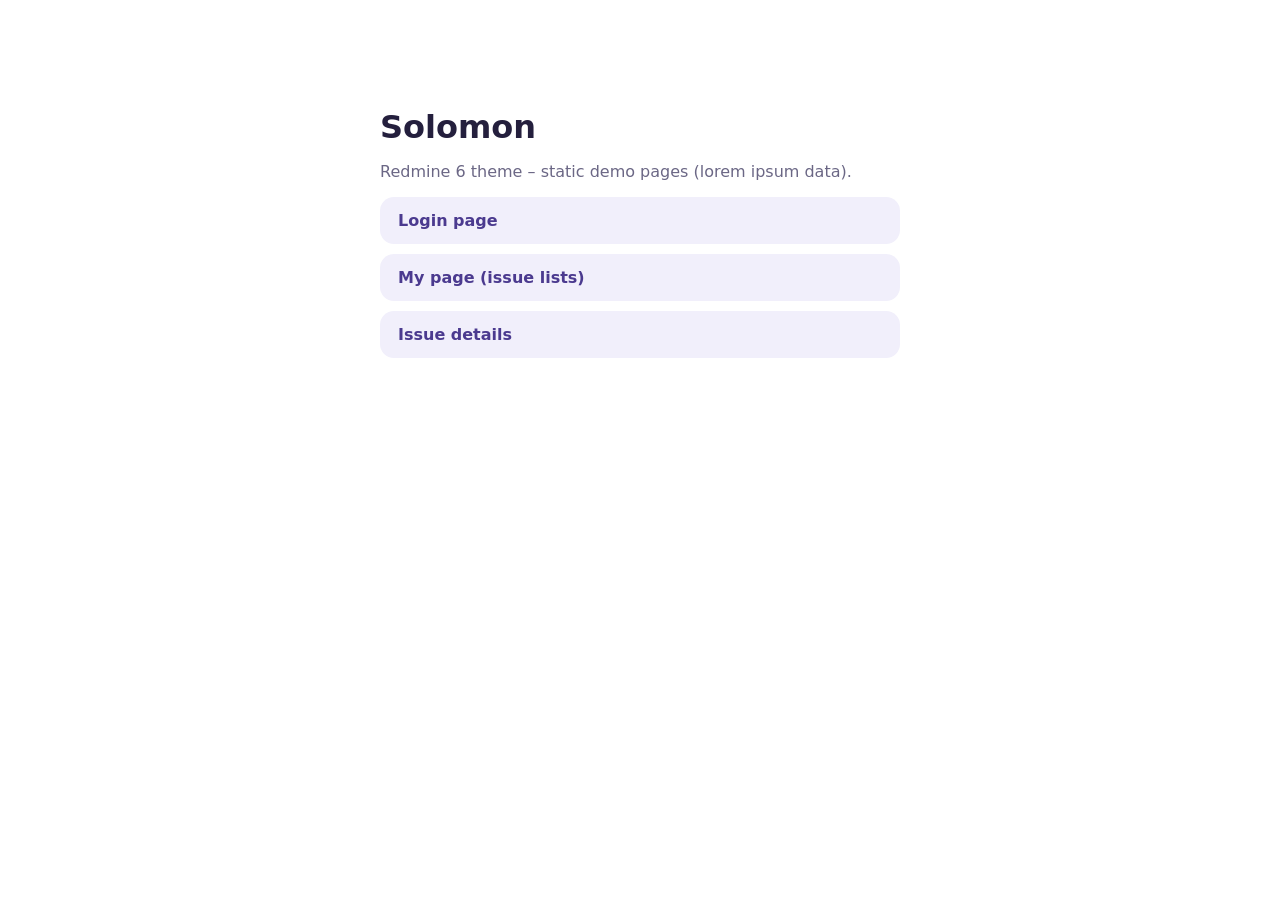
==== demo/index.html @ f4b12d42 "Release v1.0.0 - First public release: a purple, glass-style theme for Redmine 6. - Card-style issue" ====
<!doctype html>
<html lang="en"><head><meta charset="utf-8"><meta name="viewport" content="width=device-width, initial-scale=1">
<title>Solomon – demo</title>
<style>body{font-family:system-ui,sans-serif;max-width:520px;margin:12vh auto;padding:0 20px;color:#241f3d}
a{display:block;padding:14px 18px;margin:10px 0;border-radius:14px;background:#f1effb;color:#4b3a8f;text-decoration:none;font-weight:600}
a:hover{background:#667eea;color:#fff}h1{margin-bottom:4px}p{color:#6b6785}</style></head>
<body><h1>Solomon</h1><p>Redmine 6 theme – static demo pages (lorem ipsum data).</p>
<a href="login.html">Login page</a><a href="dashboard.html">My page (issue lists)</a><a href="issue.html">Issue details</a></body></html>
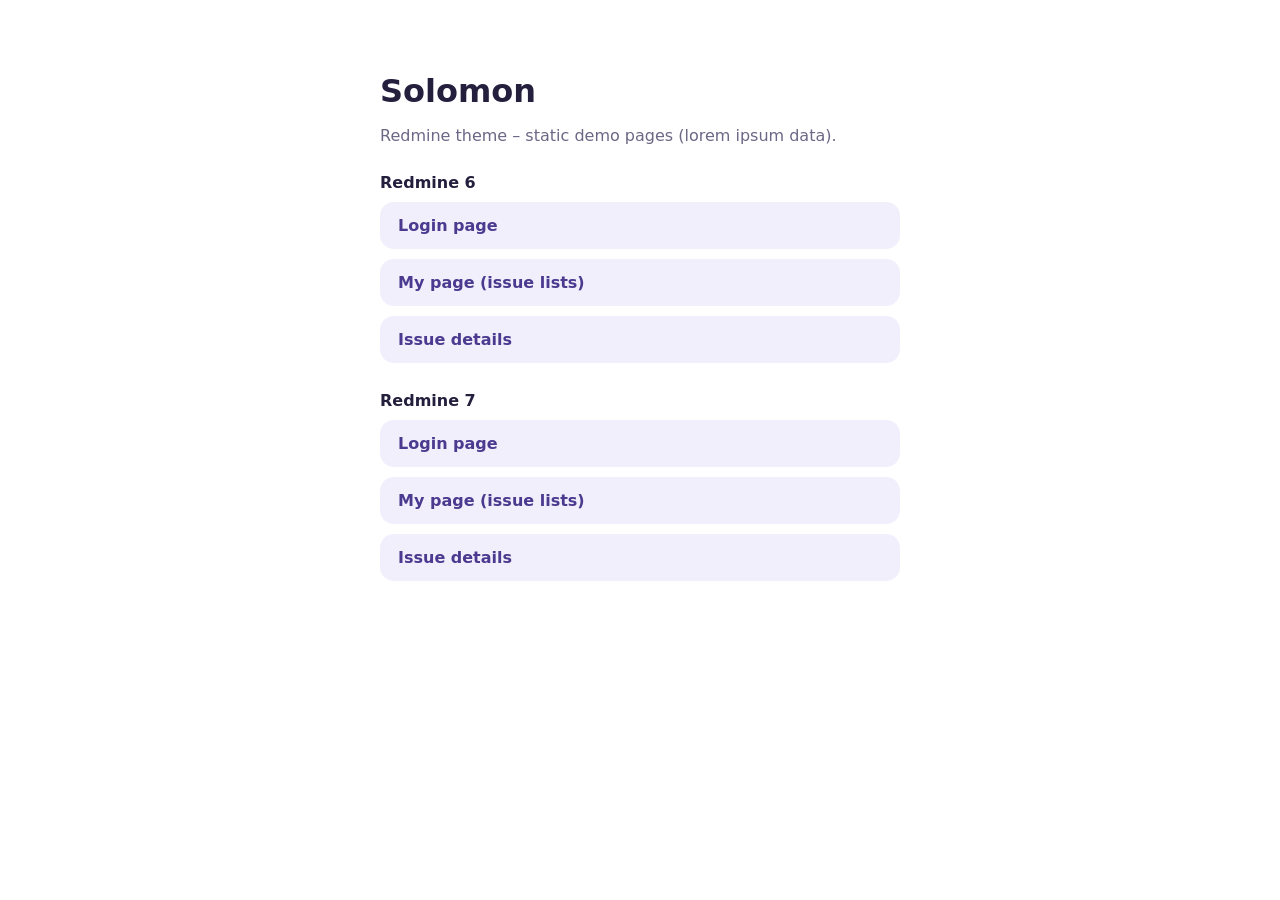
==== commit 6110a1a3: "Release v1.0.1 Solomon v1.0.1" ====
--- a/demo/index.html
+++ b/demo/index.html
@@ -1,8 +1,8 @@
 <!doctype html>
 <html lang="en"><head><meta charset="utf-8"><meta name="viewport" content="width=device-width, initial-scale=1">
 <title>Solomon – demo</title>
-<style>body{font-family:system-ui,sans-serif;max-width:520px;margin:12vh auto;padding:0 20px;color:#241f3d}
+<style>body{font-family:system-ui,sans-serif;max-width:520px;margin:8vh auto;padding:0 20px;color:#241f3d}
 a{display:block;padding:14px 18px;margin:10px 0;border-radius:14px;background:#f1effb;color:#4b3a8f;text-decoration:none;font-weight:600}
-a:hover{background:#667eea;color:#fff}h1{margin-bottom:4px}p{color:#6b6785}</style></head>
-<body><h1>Solomon</h1><p>Redmine 6 theme – static demo pages (lorem ipsum data).</p>
-<a href="login.html">Login page</a><a href="dashboard.html">My page (issue lists)</a><a href="issue.html">Issue details</a></body></html>
+a:hover{background:#667eea;color:#fff}h1{margin-bottom:4px}h2{margin:28px 0 6px;font-size:1rem}p{color:#6b6785}</style></head>
+<body><h1>Solomon</h1><p>Redmine theme – static demo pages (lorem ipsum data).</p>
+<h2>Redmine 6</h2><a href="rm6/login.html">Login page</a><a href="rm6/dashboard.html">My page (issue lists)</a><a href="rm6/issue.html">Issue details</a><h2>Redmine 7</h2><a href="rm7/login.html">Login page</a><a href="rm7/dashboard.html">My page (issue lists)</a><a href="rm7/issue.html">Issue details</a></body></html>
